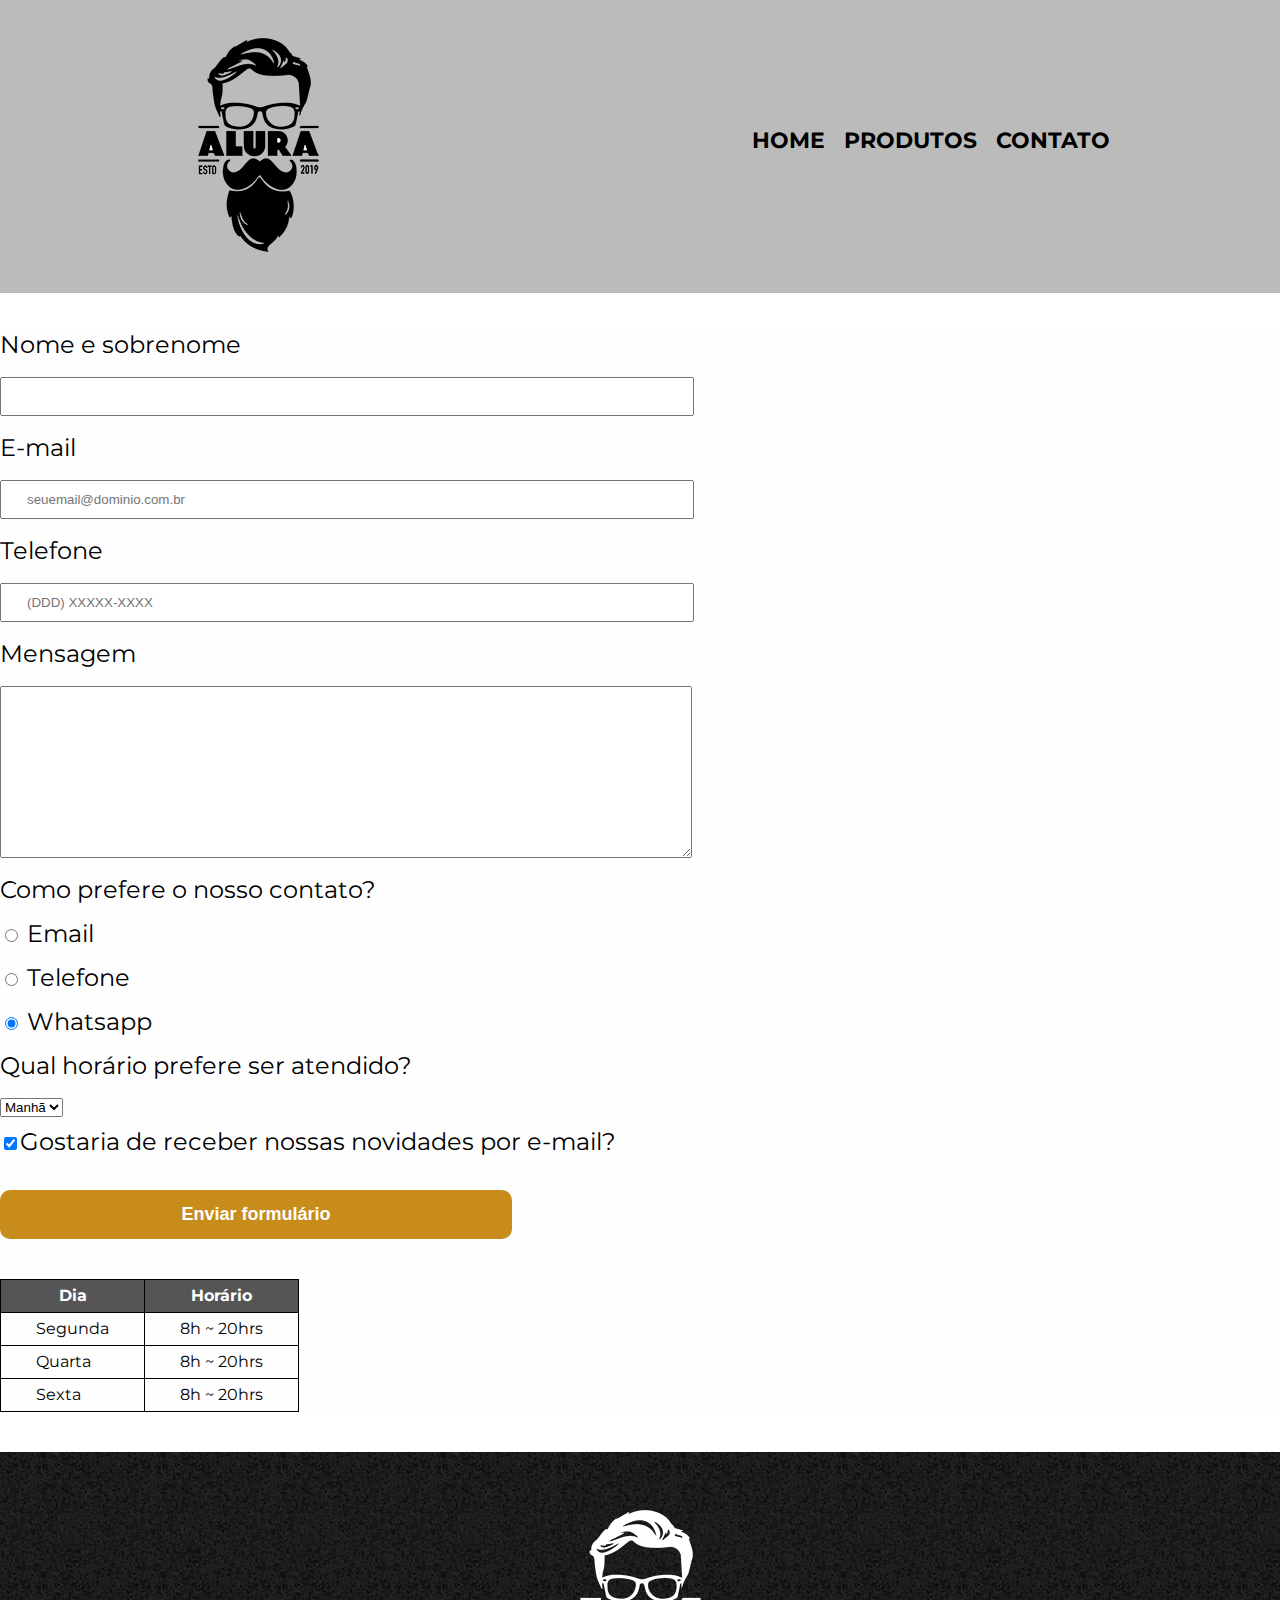
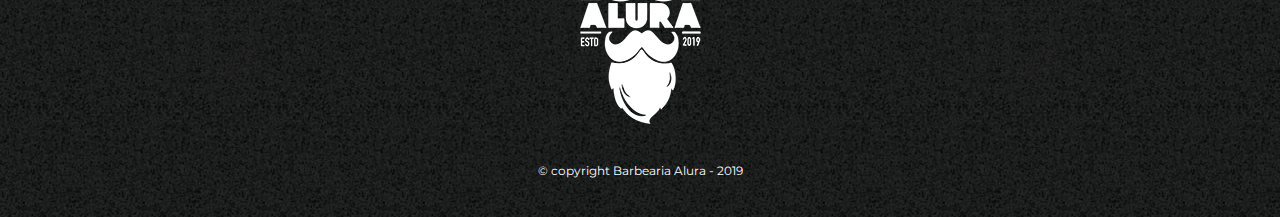
==== contato.html @ fc923fdb "Site desenvolvido nas 4 partes do curso de HTML5 e CSS3" ====
<!DOCTYPE html>
<html>
    <head>
        <meta charset="UTF-8">
        <title>Contato - Barbearia Alura</title>
        <link rel="stylesheet" href="reset.css">
        <link rel="stylesheet" href="style.css">

        <link rel="preconnect" href="https://fonts.googleapis.com">
        <link rel="preconnect" href="https://fonts.gstatic.com" crossorigin>
        <link href="https://fonts.googleapis.com/css2?family=Montserrat:wght@300&display=swap" rel="stylesheet">
    </head>
    <body>
        <header>
            <div class="caixa">
                <h1><img src="logo.png" alt="Logo da Barbearia Alura"></h1>
                <!-- o h1 vai na tag de imagem para demarcar a importancia da logo -->
                <nav>
                    <ul>
                        <li><a href="index.html">Home</a></li>
                        <li><a href="produtos.html">Produtos</a></li>
                        <li><a href="contato.html">Contato</a></li>
                    </ul>
                </nav>
            </div>
        </header>

        <main>
            <form>
                <label for ="nomesobrenome">Nome e sobrenome</label>
                <input type="text" id="nomesobrenome" class="input-padrao" required>

                <label for ="email">E-mail</label>
                <input type="email" id="email" class="input-padrao" required placeholder="seuemail@dominio.com.br">

                <label for ="telefone">Telefone</label>
                <input type="tel" id="telefone" class="input-padrao" required placeholder="(DDD) XXXXX-XXXX">

                <label for="mensagem">Mensagem</label>
                <textarea cols="70" rows="10" id="mensagem" class="input-padrao" required></textarea>

                <fieldset>
                    <legend>Como prefere o nosso contato?</legend>

                    <label for-="radio-email"><input type="radio" name="contato" value="email" id="radio-email"> Email</label>

                    <label for="radio-telefone"><input type="radio" name="contato" value="telefone" id="radio-telefone"> Telefone</label>

                    <label for="radio-whatsapp"><input type="radio" name="contato" value="whatsapp" id="radio-email" checked> Whatsapp</label>
                </fieldset>
                <div>
                    <p>Qual horário prefere ser atendido?</p>
                    <select>
                        <option>Manhã</option>
                        <option>Tarde</option>
                        <option>Noite</option>
                    </select>
                </div>
                
                <label><input type="checkbox" class="checkbox" checked>Gostaria de receber nossas novidades por e-mail?</label>
                <input type="submit" value="Enviar formulário" class="enviar">
            </form>
            <table>
                <thead>
                    <tr>
                        <th>Dia</th>
                        <th>Horário</th> 
                    </tr>
                </thead>
                <tr>
                    <td>Segunda</td>
                    <td>8h ~ 20hrs</td> 
                </tr>
                <tr>
                    <td>Quarta</td>
                    <td>8h ~ 20hrs</td> 
                </tr>
                <tr><td>Sexta</td>
                    <td>8h ~ 20hrs</td> 
                </tr>
            </table>
        </main>

        <footer>
            <img src="logo-branco.png"  alt="Logo da Barbearia Alura">
            <p  class="copyright">&#169; copyright Barbearia Alura - 2019</p>
        </footer>
    </body>
</html>
---- style.css ----
body {
    font-family: 'Montserrat', sans-serif;
}

header {
    background: #BBBBBB;
    padding: 20px 0 20px;
}

.caixa {
    width: 940px;
    position: relative;
    margin: 0 auto;
}

nav {
    position: absolute;
    top: 110px;
    right: 0;

}

nav li {
    display: inline;
    margin: 0 0 0 15px;
}

nav a {
    text-transform: uppercase;
    color: black;
    font-weight: bold;
    font-size: 22px;
    text-decoration: none;
}

nav a:hover{
    color: #C78C19;
    text-decoration: underline;
}

.produtos {
    width: 940px;
    margin: 0 auto;
    margin: 50px 0 50px;
}

.produtos li {
    display: inline-block;
    text-align: center;
    vertical-align: top;
    padding: 30px 20px;
    margin: 0 1.5%;
    width: 30%;
    box-sizing: border-box;
    border: #000000 solid 2px;
    border-radius: 15px;
    box-shadow: 5px 5px #202020;
    /* o box-sizing faz com que o tamanho não ultrapasse de 30%. agora, os valores de margin e padding serão embutidos DENTRO desses 30%, e não mais ultrapassando ele */
}

.produtos li:hover{
    border-color: #C78C19;
}

.produtos li:active {
    border-color: #088C19;
}

.produtos li:hover h2 {
    font-size: 34px;
}

.produtos h2 {
    font-size: 28px;
    font-weight: bold;
}


.produto-descricao {
    font-size: 18px;
}

.produto-preco {
    font-size: 22px;
    font-weight: bold;
    margin-top: 10px;
}

footer {
    text-align: center;
    background: url('bg.jpg');
    padding: 40px 0 40px;
}

.copyright {
    color: white;
    font-size: 12px;
    margin-top: 20px;
}

main{
    background: #FEFEFE;
}

form {
    margin: 40px 0 40px;
}

form label, form p, legend {
    display: block;
    font-size: 24px;
    margin: 0 0 20px;
}

.input-padrao {
    display: block;
    margin: 0 0 20px;
    padding: 10px 25px;
    width: 50%;
}

.checkbox {
    margin-top: 20px;
    margin-bottom: 20px;
}

.enviar {
    width: 40%;
    padding: 14px 0 14px;
    background-color: #C78C19;
    border-radius: 10px;
    border: none;
    color: white;
    font-weight: bold;
    font-size: 18px;
    transition: 0.3s all;
    cursor: pointer;
}

.enviar:hover {
    background-color: white;
    color: #C78C19;
    border: solid 1px #C78C19;
    transform: scale(1.05) rotate(70deg);
}

table {
    margin: 20px 0 40px;
}

thead {
    background: #555555;
    color: white;
    font-weight: bold;
}

td, th {
    border: 1px solid black;
    padding: 8px 35px;
}

/* css da página inicial */
.banner {
    width: 100%;
}

.titulo-principal {
    text-align: center;
    font-size: 2em;
    margin: 0 0 1em;
}

.titulo-principal:first-letter{
    font-weight: bold;
}

.titulo-principal:first-letter{
    content: "[ ";
}

.titulo-principal:first-letter{
    content: " ]";
}

.principal {
    padding: 3em 0;
    width: 940px;
    margin: 0 auto;
}

.principal p {
    margin: 0 0 1em;
}


.principal strong {
    font-weight: bold;
}

.principal em{
    font-style: italic;
}

.utensilios {
    width: 150px;
    float: left;
    margin-right: 30px;
}

.beneficios {
    padding: 3em 0;
    background: #888888;
}

.conteudo-beneficios{
    width: 640px;
    margin: 0 auto;
}

.lista-beneficios {
    width: 40%;
    display: inline-block;
    vertical-align: top;
}

.itens {
    line-height: 1.5;
}

.itens:first-child{
    font-weight: bold;
}

.itens:before{
    content: " 🞂 "
}

.img-beneficios {
    width: 60%;
    opacity: 1;
    transition: 400ms;
    box-shadow: 5px 5px 5px black;

}

.img-beneficios:hover {
    width: 60%;
    opacity: 0.3;
}

.mapa {
    padding: 3em 0;
    background: linear-gradient(#FEFEFE, #888888);
}

.mapa-conteudo {
width: 940px;
margin: 0 auto;
}

.mapa p {
    margin: 0 0 2em;
    text-align: center;
}

.video {
    width: 560px;
    margin: 2em auto;
}


@media screen and (max-width: 480px) { 
    .caixa, .principal, .conteudo-beneficios, .mapa-conteudo, .video {
        width: auto;
    }
    
    nav {
        position:static;
    }

    .lista-beneficios, .img-beneficios {
        width: 100%;
    }

}
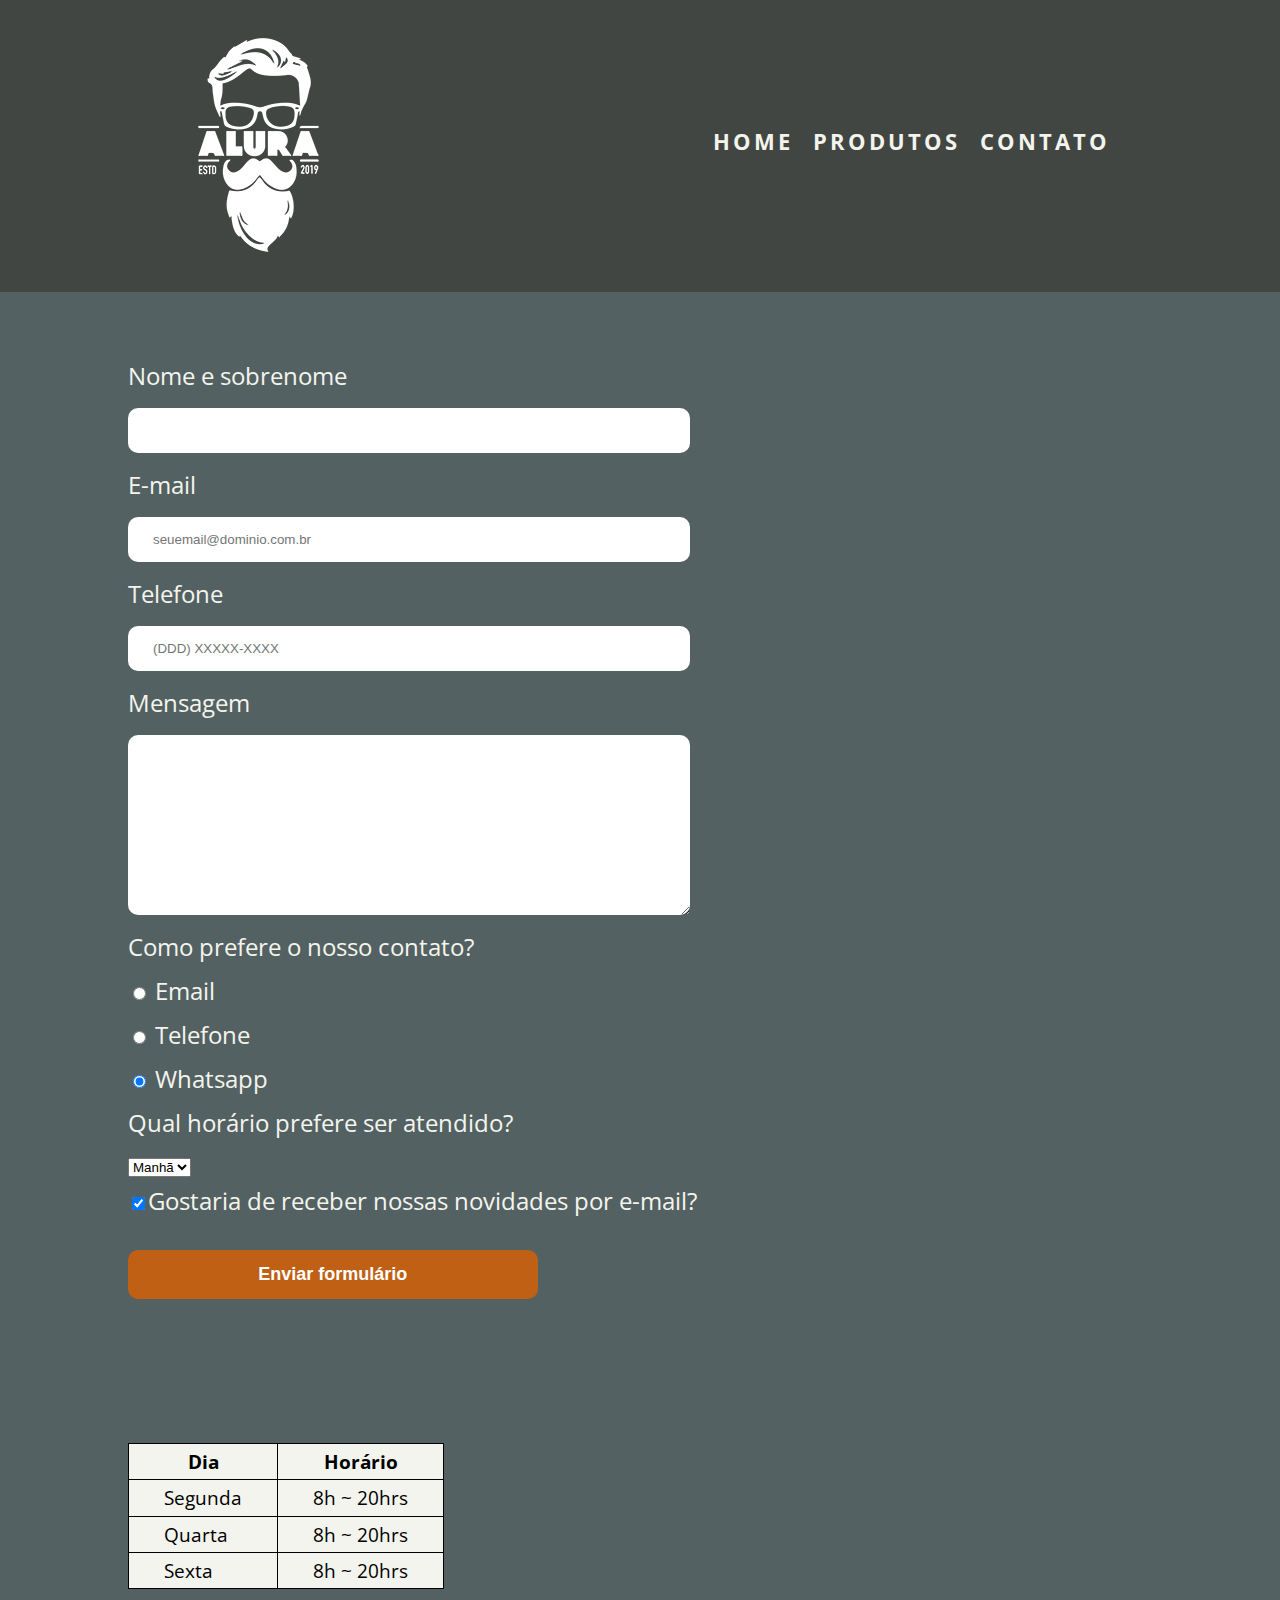
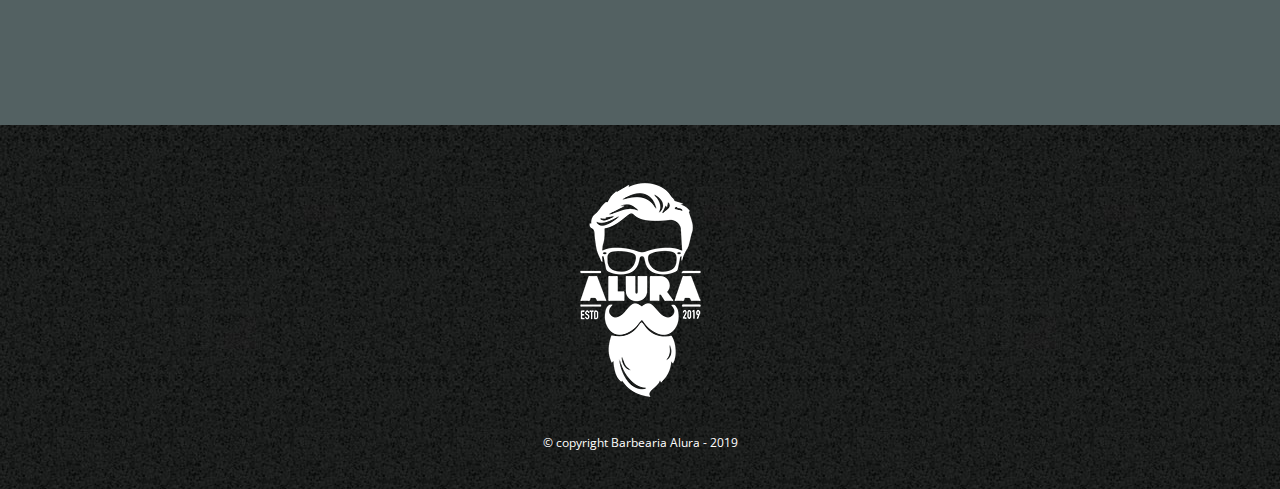
==== commit cf030911: "Versão estilizada do projeto" ====
--- a/contato.html
+++ b/contato.html
@@ -8,12 +8,13 @@
 
         <link rel="preconnect" href="https://fonts.googleapis.com">
         <link rel="preconnect" href="https://fonts.gstatic.com" crossorigin>
-        <link href="https://fonts.googleapis.com/css2?family=Montserrat:wght@300&display=swap" rel="stylesheet">
+        <link href="https://fonts.googleapis.com/css2?family=Open+Sans:wght@300&display=swap" rel="stylesheet">
+        <link href="https://fonts.googleapis.com/css2?family=Merriweather+Sans:ital,wght@1,600&display=swap" rel="stylesheet">
     </head>
     <body>
         <header>
             <div class="caixa">
-                <h1><img src="logo.png" alt="Logo da Barbearia Alura"></h1>
+                <h1><img src="logo-branco.png" alt="Logo da Barbearia Alura"></h1>
                 <!-- o h1 vai na tag de imagem para demarcar a importancia da logo -->
                 <nav>
                     <ul>
@@ -25,7 +26,7 @@
             </div>
         </header>
 
-        <main>
+        <main class="form-container">
             <form>
                 <label for ="nomesobrenome">Nome e sobrenome</label>
                 <input type="text" id="nomesobrenome" class="input-padrao" required>
--- a/style.css
+++ b/style.css
@@ -1,9 +1,11 @@
 body {
-    font-family: 'Montserrat', sans-serif;
+    font-family: 'Open Sans', sans-serif;
+    font-size: 1.2rem;
+    color: #F3F4ED;
 }
 
 header {
-    background: #BBBBBB;
+    background: #424642;
     padding: 20px 0 20px;
 }
 
@@ -27,39 +29,45 @@
 
 nav a {
     text-transform: uppercase;
-    color: black;
+    letter-spacing: 3px;
+    color: #F3F4ED;
     font-weight: bold;
     font-size: 22px;
     text-decoration: none;
+    transition: 400ms;
 }
 
 nav a:hover{
-    color: #C78C19;
+    color: #C06014;
     text-decoration: underline;
 }
 
 .produtos {
-    width: 940px;
-    margin: 0 auto;
-    margin: 50px 0 50px;
+    padding: 5% 10%;
+    background: #536162;
 }
 
 .produtos li {
     display: inline-block;
+    background: white;
     text-align: center;
     vertical-align: top;
     padding: 30px 20px;
-    margin: 0 1.5%;
+    margin: 1.5% 1.5%;
     width: 30%;
+    height: auto;
     box-sizing: border-box;
-    border: #000000 solid 2px;
+    border: #202020 solid 3px;
     border-radius: 15px;
-    box-shadow: 5px 5px #202020;
+    box-shadow: 10px 10px #202020;
+    transition: 500ms;
     /* o box-sizing faz com que o tamanho não ultrapasse de 30%. agora, os valores de margin e padding serão embutidos DENTRO desses 30%, e não mais ultrapassando ele */
 }
 
 .produtos li:hover{
-    border-color: #C78C19;
+    color: #C06014;
+    border-color: #C06014;
+    box-shadow: 5px 5px #C06014;
 }
 
 .produtos li:active {
@@ -72,18 +80,28 @@
 
 .produtos h2 {
     font-size: 28px;
-    font-weight: bold;
-}
-
+    font-family: 'Merriweather Sans', sans-serif;
+    font-style: italic;
+    font-weight: bolder;
+    color: #202020;
+}
+
+.img-produtos {
+    max-width: 80%;
+}
 
 .produto-descricao {
     font-size: 18px;
+    color: #202020;
 }
 
 .produto-preco {
     font-size: 22px;
-    font-weight: bold;
+    font-family: 'Merriweather Sans', sans-serif;
+    font-style: italic;
+    font-weight: bolder;
     margin-top: 10px;
+    color: #202020;
 }
 
 footer {
@@ -103,7 +121,11 @@
 }
 
 form {
-    margin: 40px 0 40px;
+    display: flex;
+    flex-direction: column;
+    justify-content: center;
+    align-items: flex-start;
+    padding: 8vh 10% 8vh;
 }
 
 form label, form p, legend {
@@ -112,11 +134,18 @@
     margin: 0 0 20px;
 }
 
+.form-container {
+    background: #536162;
+    padding-bottom: 5%;
+}
+
 .input-padrao {
     display: block;
     margin: 0 0 20px;
-    padding: 10px 25px;
+    padding: 15px 25px;
     width: 50%;
+    border: none;
+    border-radius: 10px;
 }
 
 .checkbox {
@@ -127,35 +156,37 @@
 .enviar {
     width: 40%;
     padding: 14px 0 14px;
-    background-color: #C78C19;
+    background-color: #C06014;
     border-radius: 10px;
     border: none;
     color: white;
     font-weight: bold;
     font-size: 18px;
-    transition: 0.3s all;
+    transition: 0.4s all;
     cursor: pointer;
 }
 
 .enviar:hover {
     background-color: white;
-    color: #C78C19;
-    border: solid 1px #C78C19;
-    transform: scale(1.05) rotate(70deg);
+    color: #424642;
+    box-shadow: 10px 10px #424642;
+    transform: scale(1.05);
 }
 
 table {
-    margin: 20px 0 40px;
+    margin: 8vh 10%;
 }
 
 thead {
-    background: #555555;
-    color: white;
+    background: #F3F4ED;
+    color: black;
     font-weight: bold;
 }
 
 td, th {
     border: 1px solid black;
+    background: #F3F4ED;
+    color: black;
     padding: 8px 35px;
 }
 
@@ -165,9 +196,13 @@
 }
 
 .titulo-principal {
+    font-family: 'Merriweather Sans', sans-serif;
+    font-style: italic;
+    font-weight: bolder;
     text-align: center;
     font-size: 2em;
     margin: 0 0 1em;
+    color: #F3F4ED;
 }
 
 .titulo-principal:first-letter{
@@ -182,12 +217,16 @@
     content: " ]";
 }
 
+.apresentacao {
+    background: #637172;
+}
 .principal {
     padding: 3em 0;
     width: 940px;
     margin: 0 auto;
 }
 
+
 .principal p {
     margin: 0 0 1em;
 }
@@ -205,16 +244,17 @@
     width: 150px;
     float: left;
     margin-right: 30px;
+    border-radius: 15px;
 }
 
 .beneficios {
     padding: 3em 0;
-    background: #888888;
+    background: #424642;
 }
 
 .conteudo-beneficios{
     width: 640px;
-    margin: 0 auto;
+    margin: 0 auto 10%;
 }
 
 .lista-beneficios {
@@ -232,25 +272,27 @@
 }
 
 .itens:before{
-    content: " 🞂 "
+    content: " 🪒 "
 }
 
 .img-beneficios {
-    width: 60%;
+    margin-left: 5%;
+    width: 50%;
     opacity: 1;
     transition: 400ms;
-    box-shadow: 5px 5px 5px black;
+    box-shadow: 5px 5px #F3F4ED;
+    border-radius: 15px;
 
 }
 
 .img-beneficios:hover {
-    width: 60%;
+    width: 55%;
     opacity: 0.3;
 }
 
 .mapa {
     padding: 3em 0;
-    background: linear-gradient(#FEFEFE, #888888);
+    background: linear-gradient(#637172, #424642);
 }
 
 .mapa-conteudo {
